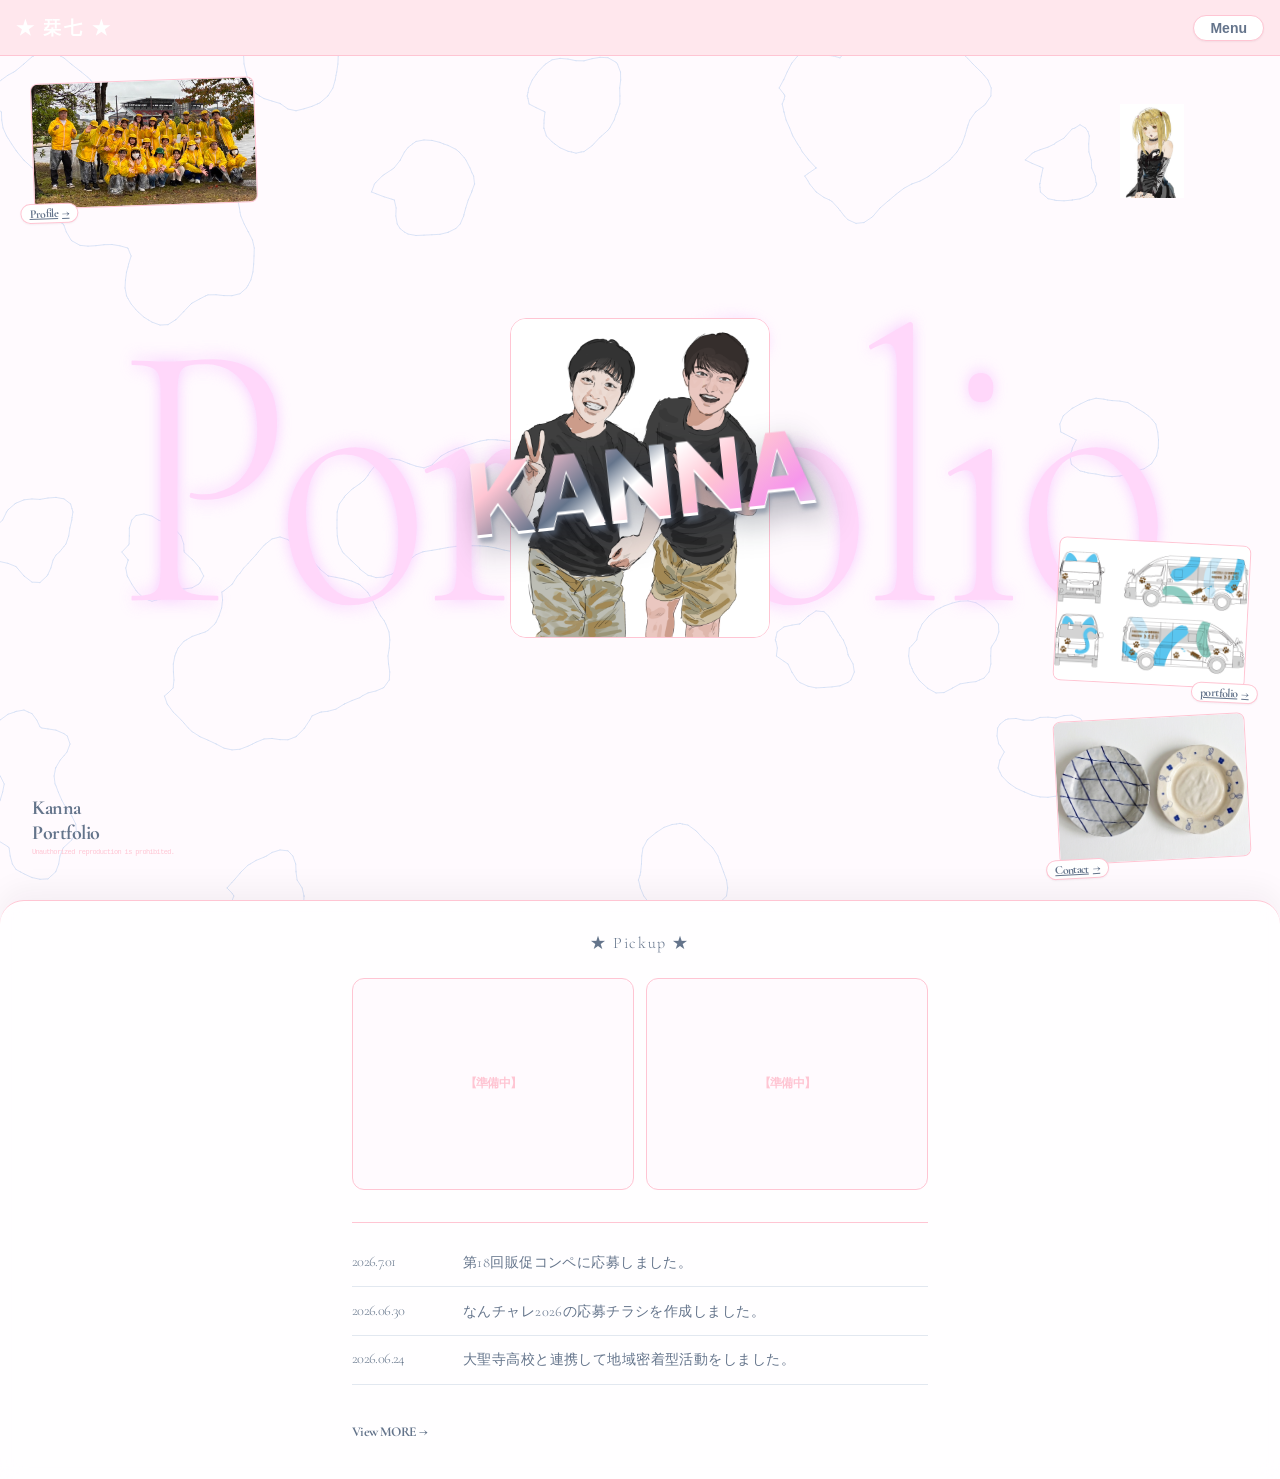
==== index.html @ 8f961494 "Add files via upload" ====
<!doctype html>
<html lang="ja">
  <head>
    <meta charset="utf-8" />
    <meta content="width=device-width, initial-scale=1.0" name="viewport" />
    <title>KANNA Illustration Portfolio</title>

    <link rel="preconnect" href="https://fonts.googleapis.com" />
    <link rel="preconnect" href="https://fonts.gstatic.com" crossorigin />
    <link
      href="https://fonts.googleapis.com/css2?family=Cormorant+Garamond:ital,wght=0,300;0,500;1,300&family=Plus+Jakarta+Sans:wght@400;800;900&display=swap"
      rel="stylesheet"
    />

    <link rel="stylesheet" href="style.css" />
  </head>

  <body class="site-body">
    <div id="loader" class="site-loader">
      <div class="loader-title">★ Kanna Portfolio ★</div>
      <div class="loader-sub">Loading...</div>
    </div>

    <canvas id="marchingSquaresCanvas" class="bg-canvas"></canvas>

    <header class="site-header">
      <div class="header-logo">★ 栞七 ★</div>
      <button class="header-menu-btn">Menu</button>
    </header>
  <nav class="header-menu">
    <ul>
      <li><a href="index.html">Home</a></li>
      <li><a href="portfolio.html">Portfolio</a></li>
      <li><a href="profile.html">Profile</a></li>
      <li><a href="Contact.html">Contact</a></li>
      <button class="menu-close-btn" aria-label="閉じる">×</button>
    </ul>
  </nav>
  <div class="menu-overlay"></div>


    <main class="site-main">
      <section class="hero-section">
        <div class="hero-top-row">
<div class="card-profile" data-link="profile.html">
  <div class="img-wrap profile">
    <img src="./画像/volunteer.JPG" alt="">
  </div>

  <a href="profile.html" class="profile-link-btn">
    Profile <span>→</span>
  </a>
</div>

          <div class="chibi-character">
            <img src="./画像/illust_misa.JPG" alt="">
          </div>
        </div>

        <div class="watermark-container"> 
          <span class="watermark-title blur">Portfolio</span>
          <span class="watermark-title">Portfolio</span>
         

          <div class="main-artportfolio-box">
            <img src="./画像/jal.PNG" alt="Main" class="artportfolio-image" />

            <div class="artportfolio-logo-overlay">
              <h2 class="balloon-metallic">KANNA</h2>
            </div>
          </div>
        </div>

        <div class="hero-bottom-row">
          <div class="site-title-group">
            <h1 class="main-title">Kanna<br />Portfolio</h1>
            <p class="copyright-notice">
              Unauthorized reproduction is prohibited.
            </p>
          </div>

          <div class="Contact-links-group">
            <div class="link-card card-portfolio" data-link="portfolio.html">
  <div class="img-wrap card">
    <img src="./画像/bus.jpg" alt="">
  </div>

  <a href="portfolio.html" class="card-btn btn-right">
    portfolio <span>→</span>
  </a>
</div>

            <div class="link-card card-Contact" data-link="Contact.html">
  <div class="img-wrap card">
    <img src="./画像/osara.png" alt="">
  </div>

  <a href="Contact.html" class="card-btn btn-left">
    Contact <span>→</span>
  </a>
</div>
          </div>
        </div>
      </section>

      <section class="about-section">
        <div class="about-inner">
          <div class="about-header">★ Pickup ★</div>

          <div class="about-grid">
            <div class="grid-item">【準備中】</div>
            <div class="grid-item">【準備中】</div>
          </div>
          <div class="update-section">
            <ul class="update-list">
              <li>
                <a href="news/zemiten.html">
                  <span class="update-date">2026.7.01</span>
                  <span class="update-text"
                    >第18回販促コンペに応募しました。</span
                  >
                </a>
              </li>

              <li>
                <a href="news/business.html">
                  <span class="update-date">2026.06.30</span>
                  <span class="update-text"
                    >なんチャレ2026の応募チラシを作成しました。</span
                  >
                </a>
              </li>

              <li>
                <a href="news/illustration.html">
                  <span class="update-date">2026.06.24</span>
                  <span class="update-text"
                    >大聖寺高校と連携して地域密着型活動をしました。</span
                  >
                </a>
              </li>

            <a href="news.html" class="view-all"> View MORE → </a>
          </div>
        </div>
      </section>
    </main>

      <!-- <section class="about-section">
        <div class="about-inner">
          <div class="about-header">★ portfolio ★</div>
      </section>

      <section class="about-section">
        <div class="about-inner">
          <div class="about-header">★ Contact ★</div>
      </section>

      <section class="about-section">
        <div class="about-inner">
          <div class="about-header">★ Profile ★</div>
      </section> -->

    <script src="script2.js"></script>
  </body>
</html>
---- style.css ----
/* style.css */

/* ==========================================================================
   0. 全体・ベース設定
   ========================================================================== */
* {
  box-sizing: border-box;
  margin: 0;
  padding: 0;
}

.site-body {
  background-color: #fffafe; /* brand-bg */
  color: #64748b; /* text-slate-800 */
  min-height: 100vh;
  font-weight: 300;
  letter-spacing: -0.04em;
  font-family: "Cormorant Garamond", serif;
  position: relative;
  user-select: none;
  overflow-x: hidden;
}

/* 背景ウネウネキャンバス */
.bg-canvas {
  position: fixed;
  inset: 0;
  width: 100%;
  height: 100%;
  z-index: 0;
  pointer-events: none;
  opacity: 0.45;
}

/* ==========================================================================
   1. コンポーネント（ローディング・ヘッダー）
   ========================================================================== */
.site-loader {
  position: fixed;
  inset: 0;
  background-color: #ffe7ed; /* brand-blue */
  z-index: 100;
  display: flex;
  flex-direction: column;
  align-items: center;
  justify-content: center;
  transition: transform 0.7s ease-in-out;
}
.loader-title {
  color: #ffffff;
  font-weight: 700;
  font-size: 1.5rem;

  letter-spacing: 0.1em;
  animation: pulse 2s cubic-bezier(0.4, 0, 0.6, 1) infinite;
}
.loader-sub {
  color: rgba(255, 255, 255, 0.8);
  font-size: 0.75rem;
  letter-spacing: 0.1em;
  text-transform: uppercase;
  font-family: monospace;
}

.site-header {
  width: 100%;
  background-color: #ffe7ed; /* brand-blue/90 */
  backdrop-filter: blur(4px);
  padding-left: 1rem;
  padding-right: 1rem;
  display: flex;
  justify-content: space-between;
  align-items: center;
  border-bottom: 1px solid #ffc5d3;
  position: fixed;
  top: 0;
  left: 0;
  z-index: 50;
  height: 3.5rem;
}
.header-logo {
  color: #ffffff;
  font-weight: 700;
  font-size: 1.125rem;
  letter-spacing: 0.15em;
}
.header-menu-btn {
  background-color: #ffffff;
  color: #64748b;
  padding-left: 1rem;
  padding-right: 1rem;
  padding-top: 0.25rem;
  padding-bottom: 0.25rem;
  border-radius: 9999px;
  font-size: 0.875rem;
  font-weight: 700;
  border: 1px solid #ffc5d3;
  box-shadow: 0 1px 2px 0 rgba(42, 29, 42, 0.05);
  transition: all 0.2s;
}
.header-menu-btn:hover {
  background-color: #ffedf9;
}

/* ==========================================================================
   2. メインレイアウト & ヒーローセクション
   ========================================================================== */
.site-main {
  width: 100%;
  padding-top: 3.5rem;
  position: relative;
  z-index: 10;
}

.hero-section {
  width: 100%;
  height: calc((100vh - 3.5rem) * 2 / 3);
  min-height: 420px;
  padding: 0.5rem 1rem;
  display: flex;
  flex-direction: column;
  justify-content: space-between;
  position: relative;
}
@media (min-width: 768px) {
  .hero-section {
    height: calc(100vh - 3.5rem);
    padding: 1.5rem 2rem;
  }
}
.img-wrap {
  width: 100%;
  overflow: hidden;
  border: 1px solid #ffc5d3;
  border-radius: 2mm;
}

.img-wrap img {
  width: 100%;
  height: 100%;
  object-fit: cover;
}
/* ここでサイズだけ分ける */
.img-wrap.profile {
  aspect-ratio: 16 / 9;
}

.img-wrap.card {
  aspect-ratio: 4 / 3;
}
/* 上部：プロフィール & チビキャラ */
.hero-top-row {
  width: 100%;
  display: flex;
  justify-content: space-between;
  align-items: start;
  position: relative;
  z-index: 20;
  pointer-events: none;
}

.card-profile {
  position: relative;
  width: 7rem;
  transform: rotate(-2deg);
  transition: transform 0.3s;
  pointer-events: auto;
}
.card-profile:hover {
  transform: rotate(0deg);
}

@media (min-width: 768px) {
  .card-profile {
    width: 14rem;
  }
}



.btn-common {
  display: inline-flex;
  align-items: center;
  gap: 0.25rem;
  background-color: #fff;
  border: 1px solid #ffc5d3;
  border-radius: 9999px;
  padding: 0.125rem 0.5rem;
  font-size: 10px;
  font-weight: 700;
  box-shadow: 0 1px 2px rgba(42, 29, 42, 0.05);
  white-space: nowrap;
}
.profile-link-btn {
  position: absolute;
  bottom: -0.5rem;
  left: -0.5rem;
  z-index: 10;
  display: inline-flex;
  align-items: center;
  gap: 0.25rem;
  background-color: #ffffff;
  border: 1px solid #ffc5d3;
  border-radius: 9999px;
  padding: 0.125rem 0.5rem;
  font-size: 10px;
  font-weight: 700;
  box-shadow: 0 1px 2px 0 rgba(42, 29, 42, 0.05);
  white-space: nowrap;
  color: #64748b;
}

.profile-link-btn span {
  color: #64748b;
}

.profile-link-btn:hover {
  background-color: #ffedf9;
}
@media (min-width: 768px) {
  .profile-link-btn {
    bottom: -0.875rem;
    left: -0.875rem;
    font-size: 0.75rem;
  }
}

.chibi-character {
  width: 2.5rem;

  margin-top: 1.5rem;
  transform: translateX(-1rem);
  animation: bounceSlow 4s ease-in-out infinite;
}
.chibi-character img {
  width: 100%;
  height: auto;
  object-fit: contain;
}

@media (min-width: 768px) {
  .chibi-character {
    width: 4rem;
    transform: translateX(-4rem);
  }
}

/* ==========================================================================
   3. 🌟 背景透かし文字「Portfolio」 ＆ 中央イラスト
   ========================================================================== */
.watermark-container {
  position: absolute;
  inset: 0;
  display: flex;
  align-items: center;
  justify-content: center;
  z-index: 10;
  pointer-events: none;
  user-select: none;
}

.watermark-title {
  position: absolute;
  left: 50%;
  top: 50%;
  transform: translate(-50%, -50%) scaleY(1.2);
  display: inline-block;
  width: 100%;
  text-align: center;
  font-family: "Cormorant Garamond", serif;
  font-weight: 10;
  line-height: 1;
  color: #ffd7fa;
  letter-spacing: -0.5rem;
  font-size: 20vw;
  font-weight: 300;
}

.blur {
  color: #f4b5ff;
  filter: blur(7px);
  opacity: 0.7;

  /* 📱 スマホ時のフォントサイズ（元の設定を完全維持） */
}

/* 💻 PC環境でのサイズ切り替え */
@media (min-width: 768px) {
  .watermark-title {
    /* 💡【ここを変更！】この数字を変えるだけでPCの文字サイズだけが変わります */
    font-size: 25vw;
  }
}
@media (min-width: 768px) {
  .blur {
    /* 💡【ここを変更！】この数字を変えるだけでPCの文字サイズだけが変わります */
    font-size: 25vw;
  }
}

/* 中央アートワークボックス */
.main-artportfolio-box {
  position: absolute;
  left: 50%;
  top: 50%;
  transform: translate(-50%, -50%);
  width: 320px;
  height: 320px;
}

.site-main.menu-open {
  filter: blur(8px);
  transition: filter 0.3s ease;
}

.header-menu {
  position: fixed;
  top: 0;
  right: -100%;
  /* width: 100%; */
  min-width: 50%;
  height: 100vh;

  background: rgba(255,255,255,0.45);
  backdrop-filter: blur(18px);
  -webkit-backdrop-filter: blur(18px);

  transition: right .35s ease;
  z-index: 999;
  padding-top: 100px;

  border-left: 1px solid rgba(255,255,255,.5);
}

.header-menu.active {
  right: 0;
}

.header-menu ul {
  list-style: none;
  margin: 0;
  padding: 0;
}

.header-menu li {
  margin-bottom: 32px;
  text-align: center;
}

.header-menu a {
  text-decoration: none;
  color: #333;
  font-size: 1.4rem;
  font-weight: 500;
}

.menu-close-btn {
  position: absolute;
  top: 24px;
  right: 24px;
  border: none;
  background: none;
  font-size: 2rem;
  cursor: pointer;
}


@media (min-width: 768px) {
  .main-artportfolio-box {
    max-width: 260px;
  }
}


.menu-overlay.active {
  opacity: 1;
  visibility: visible;
}

.artportfolio-image {
  width: 100%;
  height: 100%;
  object-fit: cover;

  border-radius: 1rem;
  border: 1px solid #ffc5d3;
}
.artportfolio-logo-overlay {
  position: absolute;
  inset: 0;
  display: flex;
  align-items: center;
  justify-content: center;
}

/* メタリックテキスト */
.balloon-metallic {
  font-family: "Plus Jakarta Sans", sans-serif;
  font-weight: 900;
  text-transform: uppercase;
  letter-spacing: normal;
  transform: rotate(-6deg);
  font-size: 2.25rem; /* text-4xl */

  background: linear-gradient(
    145deg,
    #ffffff 0%,
    #ffc5d3 20%,
    #64748b 40%,
    #ffffff 50%,
    #ffc5d3 65%,
    #f696eb 85%,
    #e2e8f0 100%
  );
  -webkit-background-clip: text;
  -webkit-text-fill-color: transparent;
  filter: drop-shadow(0px 3px 0px #ffffff)
    drop-shadow(2px 5px 2px rgba(100, 116, 139, 0.5))
    drop-shadow(6px 12px 16px rgba(15, 23, 42, 0.4));
}

@media (min-width: 768px) {
  .balloon-metallic {
    font-size: 6rem;
  }
}

/* ==========================================================================
   4. 下部コンテンツ：タイトル ＆ リンクカード
   ========================================================================== */
.hero-bottom-row {
  width: 100%;
  display: flex;
  justify-content: space-between;
  align-items: end;
  position: relative;
  z-index: 20;
  margin-top: auto;
}
@media (min-width: 768px) {
  .hero-bottom-row {
    bottom: 15px;
  }
}

.site-title-group {
  max-width: 150px;
  text-align: left;
  margin-bottom: 0.25rem;
  pointer-events: auto;
}

.main-title {
  font-size: 0.75rem; /* text-xs */
  font-weight: 700;
  letter-spacing: -0.025em;
  line-height: 1.25;
  margin-bottom: 0.125rem;
}

@media (min-width: 768px) {
  .main-title {
    font-size: 1.25rem;
  }
}

.copyright-notice {
  font-size: 7px;
  color: #ffc5d3;
  font-family: monospace;
  line-height: 1.25;
}

/* 右側ギャラリーリンク */
.Contact-links-group {
  display: flex;
  flex-direction: column;
  gap: 1rem;
  align-items: end;
  pointer-events: auto;
}
@media (min-width: 768px) {
  .Contact-links-group {
    gap: 2rem;
  }
}

.link-card {
  position: relative;
  width: 6rem;
  transition: transform 0.3s;
}
.link-card:hover {
  transform: rotate(0deg);
}

@media (min-width: 768px) {
  .link-card {
    width: 12rem;
  }
}

.card-portfolio {
  transform: rotate(3deg);
}
.card-Contact {
  transform: rotate(-3deg);
}

.card-btn {
  position: absolute;
  bottom: -0.5rem;
  z-index: 10;
  display: inline-flex;
  align-items: center;
  gap: 0.25rem;
  background-color: #ffffff;
  border: 1px solid #ffc5d3;
  border-radius: 9999px;
  padding: 0.125rem 0.5rem;
  font-size: 10px;
  font-weight: 700;
  box-shadow: 0 1px 2px 0 rgba(42, 29, 42, 0.05);
  white-space: nowrap;
  color: #64748b;
}
.card-btn:hover {
  background-color: #ffedf9;
}
.btn-right {
  right: -0.5rem;
}
.btn-left {
  left: -0.5rem;
}

.img-wrap {
  cursor:pointer;
}


@media (min-width: 768px) {
  .card-btn {
    bottom: -0.875rem;
    font-size: 0.75rem;
  }
  .btn-right {
    right: -0.875rem;
  }
  .btn-left {
    left: -0.875rem;
  }
}

/* ==========================================================================
   5. アバウトセクション（下部1/3エリア）
   ========================================================================== */
.about-section {
  width: 100%;
  min-height: calc((100vh - 3.5rem) * 1 / 3);
  background-color: rgba(255, 255, 255, 0.7);
  backdrop-filter: blur(12px);
  border-top: 1px solid #ffc5d3;
  border-top-left-radius: 1.5rem;
  border-top-right-radius: 1.5rem;
  padding: 1.5rem;
  position: relative;
  z-index: 30;
  box-shadow: 0 -10px 30px rgba(42, 29, 42, 0.05);
}
.about-inner {
  max-width: 36rem;
  margin-left: auto;
  margin-right: auto;
  padding-top: 0.5rem;
}
.about-header {
  text-align: center;
  color:#64748b
  font-size: 0.875rem;
  letter-spacing: 0.1em;
  margin-bottom: 1rem;
}
.about-title {
  font-size: 1.125rem;
  font-weight: 900;
  letter-spacing: -0.025em;
  margin-bottom: 0.5rem;
  color: #f696eb;
}

/* =========================
   UPDATE
========================= */

.update-section {
  margin-top: 2rem;
  padding-top: 1.5rem;
  border-top: 1px solid #ffc5d3;
}

.update-title {
  margin-bottom: 1rem;
  font-size: 0.8rem;
  letter-spacing: 0.2em;
  color: #64748b;
  font-weight: 700;
}

.update-list {
  list-style: none;
  padding: 0;
  margin: 0;
  margin-top: -0.5rem;
}

.update-list li {
  border-bottom: 1px solid #e2e8f0;
}

.update-list a {
  display: flex;
  gap: 1rem;

  padding: 0.9rem 0;

  color: #64748b;
  text-decoration: none;

  transition: 0.2s;
}

.update-list a:hover {
  opacity: 0.6;
}

.update-date {
  flex-shrink: 0;
  width: 95px;

  font-size: 0.9rem;
  color:#67778c
}

.update-text {
  font-size: 0.9rem;
  letter-spacing: 0.03em;
}

.view-all {
  display: inline-block;

  margin-top: 1.5rem;

  color: #64748b;
  text-decoration: none;

  font-size: 0.85rem;
  font-weight: 700;
}

.view-all:hover {
  opacity: 0.6;
}
.about-grid {
  display: grid;
  margin-top: 1.5rem;
  grid-template-columns: repeat(2, minmax(0, 1fr));
  gap: 0.75rem;
}
.grid-item {
  background-color: #fffafe;
  border: 1px solid #ffc5d3;
  padding: 0.5rem;
  border-radius: 0.75rem;
  aspect-ratio: 4 / 3;
  display: flex;
  align-items: center;
  justify-content: center;

  font-size: 0.75rem;
  color: #ffc5d3;
  font-weight: 700;
}

/* ==========================================================================
   6. アニメーションキーフレーム
   ========================================================================== */
@keyframes bounceSlow {
  0%,
  100% {
    transform: translateY(0) rotate(12deg);
  }
  50% {
    transform: translateY(-12px) rotate(6deg);
  }
}
@keyframes pulse {
  0%,
  100% {
    opacity: 1;
  }
  50% {
    opacity: 0.5;
  }
}
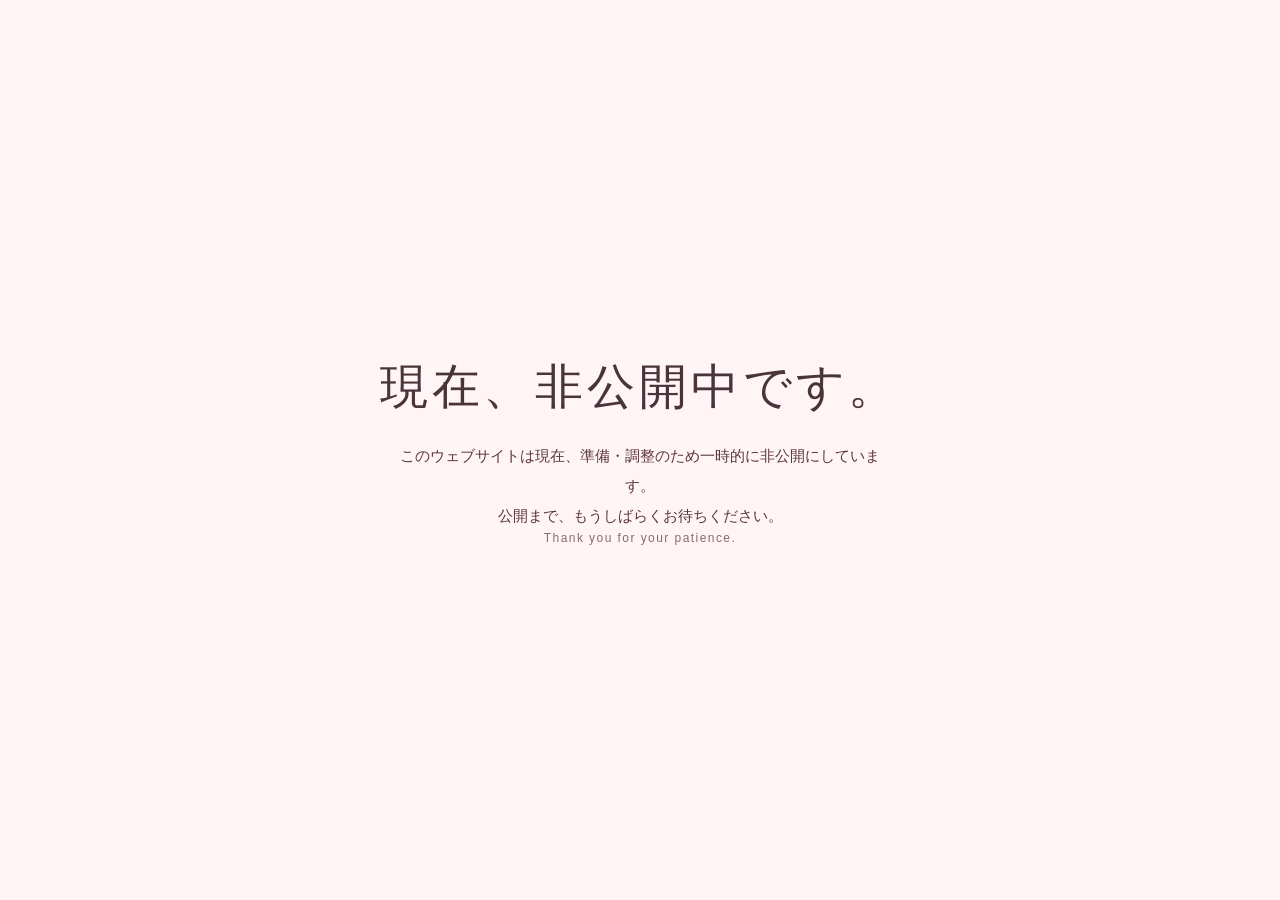
==== commit 8f7bdb0d: "Add files via upload" ====
--- a/index.html
+++ b/index.html
@@ -2,165 +2,110 @@
 <html lang="ja">
   <head>
     <meta charset="utf-8" />
-    <meta content="width=device-width, initial-scale=1.0" name="viewport" />
-    <title>KANNA Illustration Portfolio</title>
+    <meta name="viewport" content="width=device-width, initial-scale=1" />
+    <title>準備中</title>
 
-    <link rel="preconnect" href="https://fonts.googleapis.com" />
-    <link rel="preconnect" href="https://fonts.gstatic.com" crossorigin />
-    <link
-      href="https://fonts.googleapis.com/css2?family=Cormorant+Garamond:ital,wght=0,300;0,500;1,300&family=Plus+Jakarta+Sans:wght@400;800;900&display=swap"
-      rel="stylesheet"
-    />
+    <style>
+      :root {
+        --site-primary: #e7a8b8;
+        --site-secondary: #f8dde4;
+        --site-background: #fff4f6;
+        --site-on-primary: #ffffff;
+        --site-on-secondary: #5c3741;
+        --site-on-background: #49343a;
+        --site-font-body: "Hiragino Kaku Gothic ProN", "Yu Gothic", sans-serif;
+        --site-font-heading: "Hiragino Mincho ProN", "Yu Mincho", serif;
+        --site-heading-scale: 1;
+        --site-spacing-scale: 1;
+        --site-radius-scale: 1;
+        --site-decoration-opacity: 1;
+      }
 
-    <link rel="stylesheet" href="style.css" />
+      * {
+        box-sizing: border-box;
+      }
+
+      html,
+      body {
+        margin: 0;
+        min-height: 100%;
+      }
+
+      body {
+        font-family: var(--site-font-body);
+        color: var(--site-on-background);
+        background: var(--site-background);
+      }
+
+      #app {
+        min-height: 100vh;
+        background-color: var(--site-background);
+        position: relative;
+        overflow: hidden;
+        display: grid;
+        place-items: center;
+        padding: calc(32px * var(--site-spacing-scale));
+        border-radius: 0;
+      }
+
+      main {
+        width: min(680px, 100%);
+        text-align: center;
+        position: relative;
+        z-index: 1;
+      }
+
+      h1 {
+        margin: 0;
+        color: var(--site-on-background);
+        font-family: var(--site-font-heading);
+        font-size: clamp(32px, 7vw, 48px);
+        font-weight: 500;
+        letter-spacing: 0.08em;
+        line-height: 1.35;
+      }
+
+      .message {
+        margin: calc(22px * var(--site-spacing-scale)) auto 0;
+        max-width: 500px;
+        font-size: 15px;
+        line-height: 2;
+        color: var(--site-on-secondary);
+        overflow-wrap: anywhere;
+      }
+
+      .sub {
+        margin: 0;
+        font-size: 12px;
+        letter-spacing: 0.12em;
+        color: var(--site-on-secondary);
+        opacity: 0.72;
+      }
+
+      @media (max-width: 600px) {
+        #app {
+          padding: calc(24px * var(--site-spacing-scale));
+        }
+
+        .message {
+          font-size: 14px;
+        }
+      }
+    </style>
   </head>
 
-  <body class="site-body">
-    <div id="loader" class="site-loader">
-      <div class="loader-title">★ Kanna Portfolio ★</div>
-      <div class="loader-sub">Loading...</div>
+  <body>
+    <div id="app">
+      <main>
+        <h1>現在、非公開中です。</h1>
+
+        <p class="message">
+          このウェブサイトは現在、準備・調整のため一時的に非公開にしています。<br />
+          公開まで、もうしばらくお待ちください。
+        </p>
+
+        <p class="sub">Thank you for your patience.</p>
+      </main>
     </div>
-
-    <canvas id="marchingSquaresCanvas" class="bg-canvas"></canvas>
-
-    <header class="site-header">
-      <div class="header-logo">★ 栞七 ★</div>
-      <button class="header-menu-btn">Menu</button>
-    </header>
-  <nav class="header-menu">
-    <ul>
-      <li><a href="index.html">Home</a></li>
-      <li><a href="portfolio.html">Portfolio</a></li>
-      <li><a href="profile.html">Profile</a></li>
-      <li><a href="Contact.html">Contact</a></li>
-      <button class="menu-close-btn" aria-label="閉じる">×</button>
-    </ul>
-  </nav>
-  <div class="menu-overlay"></div>
-
-
-    <main class="site-main">
-      <section class="hero-section">
-        <div class="hero-top-row">
-<div class="card-profile" data-link="profile.html">
-  <div class="img-wrap profile">
-    <img src="./画像/volunteer.JPG" alt="">
-  </div>
-
-  <a href="profile.html" class="profile-link-btn">
-    Profile <span>→</span>
-  </a>
-</div>
-
-          <div class="chibi-character">
-            <img src="./画像/illust_misa.JPG" alt="">
-          </div>
-        </div>
-
-        <div class="watermark-container"> 
-          <span class="watermark-title blur">Portfolio</span>
-          <span class="watermark-title">Portfolio</span>
-         
-
-          <div class="main-artportfolio-box">
-            <img src="./画像/jal.PNG" alt="Main" class="artportfolio-image" />
-
-            <div class="artportfolio-logo-overlay">
-              <h2 class="balloon-metallic">KANNA</h2>
-            </div>
-          </div>
-        </div>
-
-        <div class="hero-bottom-row">
-          <div class="site-title-group">
-            <h1 class="main-title">Kanna<br />Portfolio</h1>
-            <p class="copyright-notice">
-              Unauthorized reproduction is prohibited.
-            </p>
-          </div>
-
-          <div class="Contact-links-group">
-            <div class="link-card card-portfolio" data-link="portfolio.html">
-  <div class="img-wrap card">
-    <img src="./画像/bus.jpg" alt="">
-  </div>
-
-  <a href="portfolio.html" class="card-btn btn-right">
-    portfolio <span>→</span>
-  </a>
-</div>
-
-            <div class="link-card card-Contact" data-link="Contact.html">
-  <div class="img-wrap card">
-    <img src="./画像/osara.png" alt="">
-  </div>
-
-  <a href="Contact.html" class="card-btn btn-left">
-    Contact <span>→</span>
-  </a>
-</div>
-          </div>
-        </div>
-      </section>
-
-      <section class="about-section">
-        <div class="about-inner">
-          <div class="about-header">★ Pickup ★</div>
-
-          <div class="about-grid">
-            <div class="grid-item">【準備中】</div>
-            <div class="grid-item">【準備中】</div>
-          </div>
-          <div class="update-section">
-            <ul class="update-list">
-              <li>
-                <a href="news/zemiten.html">
-                  <span class="update-date">2026.7.01</span>
-                  <span class="update-text"
-                    >第18回販促コンペに応募しました。</span
-                  >
-                </a>
-              </li>
-
-              <li>
-                <a href="news/business.html">
-                  <span class="update-date">2026.06.30</span>
-                  <span class="update-text"
-                    >なんチャレ2026の応募チラシを作成しました。</span
-                  >
-                </a>
-              </li>
-
-              <li>
-                <a href="news/illustration.html">
-                  <span class="update-date">2026.06.24</span>
-                  <span class="update-text"
-                    >大聖寺高校と連携して地域密着型活動をしました。</span
-                  >
-                </a>
-              </li>
-
-            <a href="news.html" class="view-all"> View MORE → </a>
-          </div>
-        </div>
-      </section>
-    </main>
-
-      <!-- <section class="about-section">
-        <div class="about-inner">
-          <div class="about-header">★ portfolio ★</div>
-      </section>
-
-      <section class="about-section">
-        <div class="about-inner">
-          <div class="about-header">★ Contact ★</div>
-      </section>
-
-      <section class="about-section">
-        <div class="about-inner">
-          <div class="about-header">★ Profile ★</div>
-      </section> -->
-
-    <script src="script2.js"></script>
   </body>
 </html>
